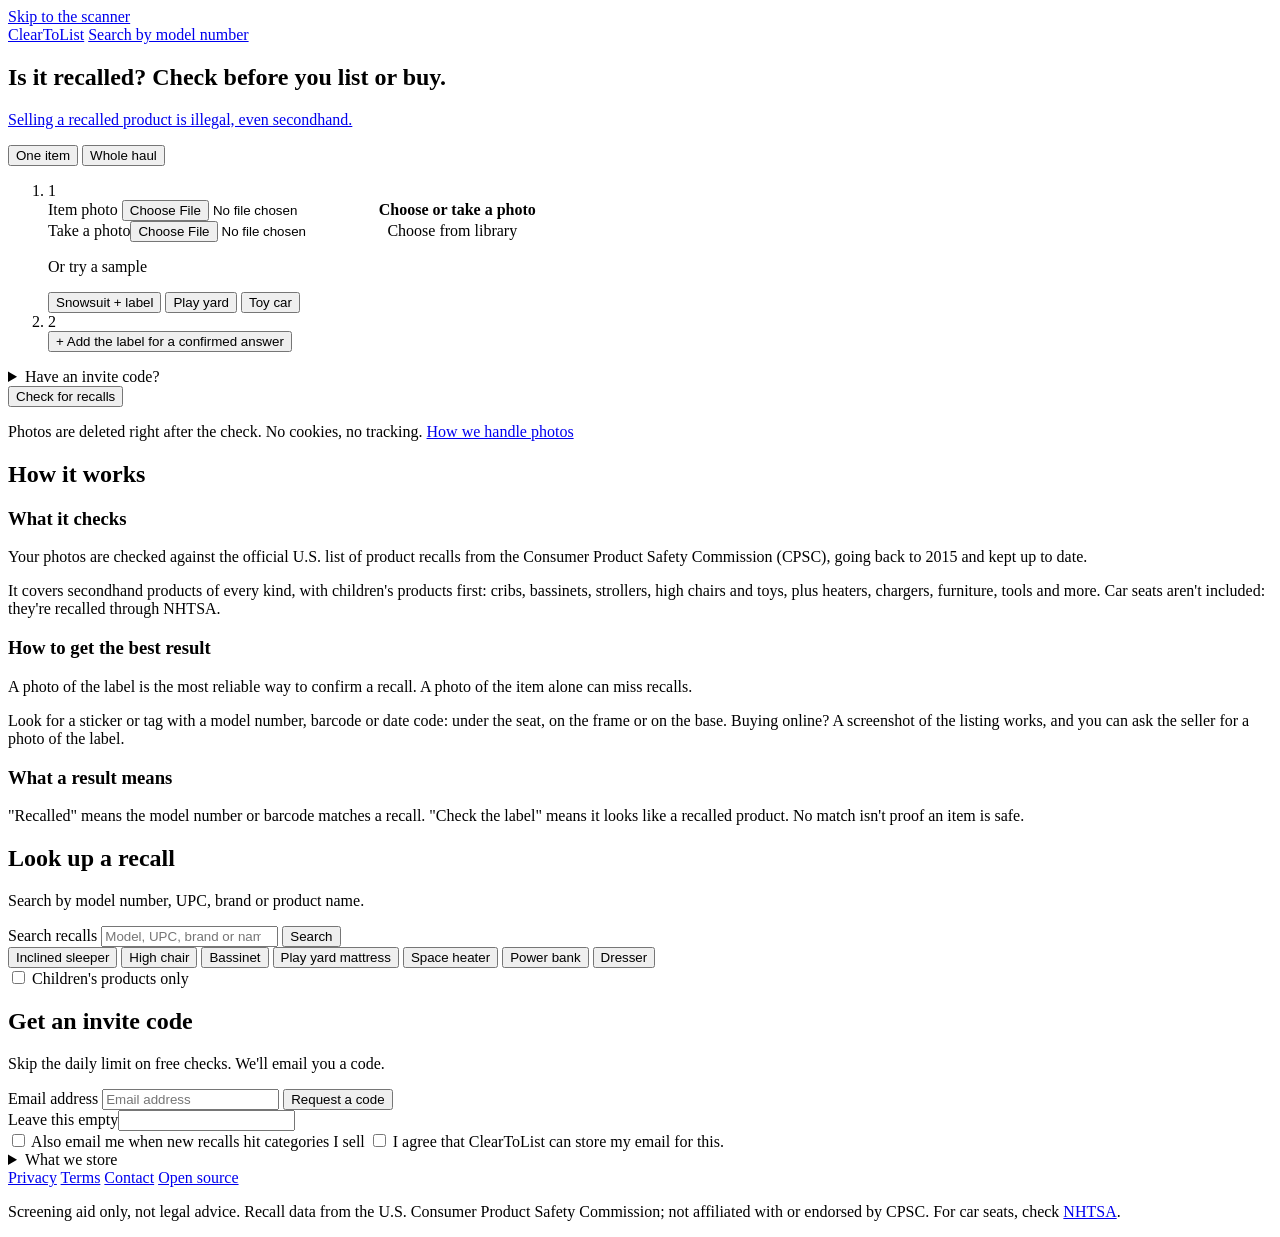
==== demo/static/index.html @ 42c34c94 "Compact footer: one row of links and one line of fine print Built by V and the sample photo credits " ====
<!doctype html>
<html lang="en">
<head>
<meta charset="utf-8">
<meta name="viewport" content="width=device-width, initial-scale=1">
<title>ClearToList: Is it recalled? Check before you list or buy.</title>
<meta name="description" content="Check secondhand items against official U.S. recalls before you list or buy. Free, with a photo.">
<meta name="theme-color" content="#E8ECF0">
<link rel="canonical" href="https://cleartolist.onrender.com/">
<meta property="og:type" content="website">
<meta property="og:site_name" content="ClearToList">
<meta property="og:title" content="ClearToList: Is it recalled? Check before you list or buy.">
<meta property="og:description" content="Check secondhand items against official U.S. recalls before you list or buy. Free, with a photo.">
<meta property="og:url" content="https://cleartolist.onrender.com/">
<meta property="og:image" content="https://cleartolist.onrender.com/static/og.png">
<meta property="og:image:width" content="1200">
<meta property="og:image:height" content="630">
<meta property="og:image:alt" content="Is it recalled? Check before you list or buy. Three price-dot stickers: Recalled, Check the label, No match found.">
<meta name="twitter:card" content="summary_large_image">
<meta name="twitter:title" content="ClearToList: Is it recalled? Check before you list or buy.">
<meta name="twitter:description" content="Check secondhand items against official U.S. recalls before you list or buy. Free, with a photo.">
<meta name="twitter:image" content="https://cleartolist.onrender.com/static/og.png">
<link rel="preload" href="/static/fonts/archivo-var.woff2" as="font" type="font/woff2" crossorigin>
<link rel="stylesheet" href="/static/app.css">
<script src="/static/app.js" defer></script>
</head>
<body>
<a class="skip" href="#scanner">Skip to the scanner</a>
<header class="site">
  <a class="brand" href="/" aria-label="ClearToList home"><span class="mark" aria-hidden="true"></span><span class="wordmark">ClearToList</span></a>
  <a class="header-link" href="#lookup">Search by model number</a>
</header>

<main>
  <section class="shared" id="shared" aria-live="polite" hidden></section>

  <section class="hero" id="scanner" aria-labelledby="h1">
    <div class="intro">
      <h1 id="h1">Is it recalled? Check before you list or&nbsp;buy.</h1>
      <p class="subline"><a href="https://www.cpsc.gov/Business--Manufacturing/Business-Education/ResaleThrift-Stores-Information-Center/Stop-Online-Sale-of-Recalled-Products">Selling a recalled product is illegal, even secondhand.</a></p>
    </div>

    <form id="scanForm" class="scanner" novalidate>
      <div class="tabs" role="tablist" aria-label="What to check">
        <button type="button" role="tab" id="tabOne" aria-selected="true" aria-controls="panelOne">One item</button>
        <button type="button" role="tab" id="tabHaul" aria-selected="false" aria-controls="panelHaul" tabindex="-1">Whole haul</button>
      </div>

      <div id="panelOne" role="tabpanel" aria-labelledby="tabOne">
        <ol class="steps">
          <li class="step">
            <span class="step-n" aria-hidden="true">1</span>
            <div class="step-body">
              <label for="photo" class="step-title">Item photo</label>
              <label class="drop drop-main" id="dropPhoto" for="photo">
                <input class="sr-only" type="file" id="photo" name="photo" accept="image/jpeg,image/png,image/webp" aria-describedby="photoErr">
                <img class="preview" id="photoPreview" alt="" hidden>
                <span class="drop-text" id="photoText"><strong>Choose or take a photo</strong></span>
              </label>
              <div class="mobile-pick">
                <label class="take" for="photoCam">Take a photo<input class="sr-only" type="file" id="photoCam" accept="image/*" capture="environment" data-for="photo"></label>
                <label class="choose" for="photo">Choose from library</label>
              </div>
              <p class="field-error" id="photoErr" role="alert" hidden></p>
              <div class="samples">
                <p class="samples-title">Or try a sample</p>
                <div class="sample-row">
                  <button type="button" class="sample" data-sample="recalled" data-photo="/static/samples/recalled-item.jpg"><img src="/static/samples/recalled-item.jpg" alt=""><span>Snowsuit + label</span></button>
                  <button type="button" class="sample" data-sample="check" data-photo="/static/samples/check-item.jpg"><img src="/static/samples/check-item.jpg" alt=""><span>Play yard</span></button>
                  <button type="button" class="sample" data-sample="nomatch" data-photo="/static/samples/nomatch-item.jpg"><img src="/static/samples/nomatch-item.jpg" alt=""><span>Toy car</span></button>
                </div>
              </div>
            </div>
          </li>
          <li class="step">
            <span class="step-n" aria-hidden="true">2</span>
            <div class="step-body">
              <button type="button" class="addlabel" id="addLabelStep" aria-expanded="false" aria-controls="labelZone">+ Add the label for a confirmed answer</button>
              <div id="labelZone" hidden>
                <label for="label" class="step-title">Label photo <span class="optional">(optional)</span></label>
                <label class="drop drop-label" id="dropLabel" for="label">
                <input class="sr-only" type="file" id="label" name="label" accept="image/jpeg,image/png,image/webp" aria-describedby="labelHint">
                <img class="preview" id="labelPreview" alt="" hidden>
                <span class="drop-text drop-example" id="labelText"><img class="example-label" src="/static/samples/example-label.jpg" alt="Example: a label with a barcode and model number"><span><strong>Add the label</strong><span id="labelHint">A close-up of the model number, barcode or date code, like this one.</span></span></span>
              </label>
                <button type="button" class="linkbtn remove-label" id="removeLabel">Remove label photo</button>
              </div>
            </div>
          </li>
        </ol>
      </div>

      <div id="panelHaul" role="tabpanel" aria-labelledby="tabHaul" hidden>
        <label class="drop drop-batch" for="batchPhotos">
          <input class="sr-only" type="file" id="batchPhotos" name="photos" accept="image/jpeg,image/png,image/webp" multiple aria-describedby="batchHint batchErr">
          <span class="drop-text"><strong>Choose up to 10 photos</strong><span id="batchHint">Up to 10 photos, one item each. One report for all.</span></span>
        </label>
        <div class="thumbs-row" id="batchThumbs" aria-live="polite"></div>
        <p class="field-error" id="batchErr" role="alert" hidden></p>
      </div>

      <details class="invite">
        <summary>Have an invite code?</summary>
        <label for="invite" class="sr-only">Invite code</label>
        <input type="text" id="invite" name="invite" autocomplete="off" autocapitalize="off" spellcheck="false" maxlength="64" placeholder="Invite code" aria-describedby="inviteHint inviteErr">
        <p class="hint" id="inviteHint">Not needed for your first checks. A code skips the daily limit on free checks.</p>
        <p class="field-error" id="inviteErr" hidden></p>
      </details>

      <div class="submit-row">
        <button type="submit" class="primary" id="scanBtn">Check for recalls</button>
      </div>
      <p class="form-error" id="formErr" role="alert" hidden></p>
      <p class="privacy">Photos are deleted right after the check. No cookies, no tracking. <a href="#policy" id="policyLink" aria-expanded="false" aria-controls="policy">How we handle photos</a></p>
      <div class="policy" id="policy" hidden>
        <ul class="plain">
          <li>We use your photos only to check them for recalls. Nothing else.</li>
          <li>Before the check, we remove hidden details from them, like where the photo was taken.</li>
          <li>We delete your photos as soon as the check is done. If it's busy, they're deleted within a few minutes anyway.</li>
          <li>We never sell or share your photos, and we don't keep a copy.</li>
          <li>No cookies and no tracking. We only count things like how many checks were done each day, without knowing who did them.</li>
        </ul>
      </div>
    </form>
  </section>

  <section class="result" id="result" aria-live="polite" hidden></section>

  <section class="how" aria-labelledby="howH">
    <h2 id="howH">How it works</h2>
    <div class="how-grid">
      <div>
        <h3>What it checks</h3>
        <p>Your photos are checked against the official U.S. list of product recalls from the Consumer Product Safety Commission (CPSC), going back to 2015 and kept up to date.</p>
        <p>It covers secondhand products of every kind, with children's products first: cribs, bassinets, strollers, high chairs and toys, plus heaters, chargers, furniture, tools and more. Car seats aren't included: they're recalled through NHTSA.</p>
      </div>
      <div>
        <h3>How to get the best result</h3>
        <p>A photo of the label is the most reliable way to confirm a recall. A photo of the item alone can miss recalls.</p>
        <p>Look for a sticker or tag with a model number, barcode or date code: under the seat, on the frame or on the base. Buying online? A screenshot of the listing works, and you can ask the seller for a photo of the label.</p>
      </div>
      <div>
        <h3>What a result means</h3>
        <p>"Recalled" means the model number or barcode matches a recall. "Check the label" means it looks like a recalled product. No match isn't proof an item is safe.</p>
      </div>
    </div>
  </section>

  <section class="lookup" id="lookup" aria-labelledby="lookupH">
    <h2 id="lookupH">Look up a recall</h2>
    <p class="section-lede">Search by model number, UPC, brand or product name.</p>
    <form id="lookupForm" class="lookup-form" role="search">
      <label for="q" class="sr-only">Search recalls</label>
      <input type="search" id="q" name="q" placeholder="Model, UPC, brand or name" minlength="2" maxlength="120" required>
      <button type="submit" class="secondary">Search</button>
    </form>
    <div class="chips" aria-label="Example searches">
      <button type="button" class="chip" data-q="inclined sleeper">Inclined sleeper</button>
      <button type="button" class="chip" data-q="high chair">High chair</button>
      <button type="button" class="chip" data-q="bassinet">Bassinet</button>
      <button type="button" class="chip" data-q="play yard mattress">Play yard mattress</button>
      <button type="button" class="chip" data-q="space heater">Space heater</button>
      <button type="button" class="chip" data-q="power bank">Power bank</button>
      <button type="button" class="chip" data-q="dresser">Dresser</button>
    </div>
    <label class="check"><input type="checkbox" id="kids"> Children's products only</label>
    <div id="lookupOut" class="lookup-out" aria-live="polite"></div>
  </section>

  <section class="invite-req" id="invite-request" aria-labelledby="inviteReqH">
    <form id="inviteForm" class="invite-form" novalidate>
      <h2 id="inviteReqH">Get an invite code</h2>
      <p class="section-lede">Skip the daily limit on free checks. We'll email you a code.</p>
      <div class="invite-row">
        <label for="email" class="sr-only">Email address</label>
        <input type="email" id="email" name="email" autocomplete="email" maxlength="254" required placeholder="Email address" aria-describedby="emailErr">
        <button type="submit" class="primary" id="inviteBtn">Request a code</button>
      </div>
      <div class="hp" aria-hidden="true"><label for="website">Leave this empty</label><input type="text" id="website" name="website" tabindex="-1" autocomplete="off"></div>
      <label class="check"><input type="checkbox" id="alerts"> Also email me when new recalls hit categories I sell</label>
      <fieldset class="cats" id="cats" hidden>
        <legend>Categories I sell</legend>
        <div class="cat-grid">
          <label class="check"><input type="checkbox" name="cat" value="crib_bassinet_sleeper"> Cribs, bassinets and sleepers</label>
          <label class="check"><input type="checkbox" name="cat" value="stroller"> Strollers</label>
          <label class="check"><input type="checkbox" name="cat" value="high_chair"> High chairs</label>
          <label class="check"><input type="checkbox" name="cat" value="play_yard"> Play yards</label>
          <label class="check"><input type="checkbox" name="cat" value="toy"> Toys</label>
          <label class="check"><input type="checkbox" name="cat" value="other_child"> Other baby and kids' gear</label>
          <label class="check"><input type="checkbox" name="cat" value="furniture"> Furniture</label>
          <label class="check"><input type="checkbox" name="cat" value="heating_cooling"> Heaters and fans</label>
          <label class="check"><input type="checkbox" name="cat" value="kitchen"> Kitchen</label>
          <label class="check"><input type="checkbox" name="cat" value="electrical_battery"> Chargers and batteries</label>
          <label class="check"><input type="checkbox" name="cat" value="tools_outdoor"> Tools and outdoor</label>
          <label class="check"><input type="checkbox" name="cat" value="sports_rec"> Sports and bikes</label>
          <label class="check"><input type="checkbox" name="cat" value="home"> Home</label>
          <label class="check"><input type="checkbox" name="cat" value="apparel"> Clothing</label>
          <label class="check"><input type="checkbox" name="cat" value="appliance_fixture"> Appliances</label>
        </div>
      </fieldset>
      <label class="check consent"><input type="checkbox" id="consent"> I agree that ClearToList can store my email for this.</label>
      <details class="what-we-store">
        <summary>What we store</summary>
        <p>Your email address, the time you signed up and the categories you picked, used only to send you an invite code and, if you asked, recall alerts. Nothing else. To have it deleted, email <a href="mailto:cleartolist@gmail.com">cleartolist@gmail.com</a> or reply to any email from us. <a href="/privacy">Privacy</a> and <a href="/terms">terms</a>.</p>
      </details>
      <p class="field-error" id="emailErr" role="alert" hidden></p>
      <p class="form-ok" id="inviteOk" role="status" hidden></p>
    </form>
  </section>
  <section id="printReport" class="print-report" aria-hidden="true"></section>
</main>

<footer class="site">
  <nav class="footer-links" aria-label="Footer">
    <a href="/privacy">Privacy</a>
    <a href="/terms">Terms</a>
    <a href="mailto:cleartolist@gmail.com">Contact</a>
    <a href="https://github.com/vinmay/cleartolist">Open source</a>
  </nav>
  <p class="fine">Screening aid only, not legal advice. Recall data from the U.S. Consumer Product Safety Commission; not affiliated with or endorsed by CPSC. For car seats, check <a href="https://www.nhtsa.gov/recalls">NHTSA</a>.</p>
</footer>
</body>
</html>
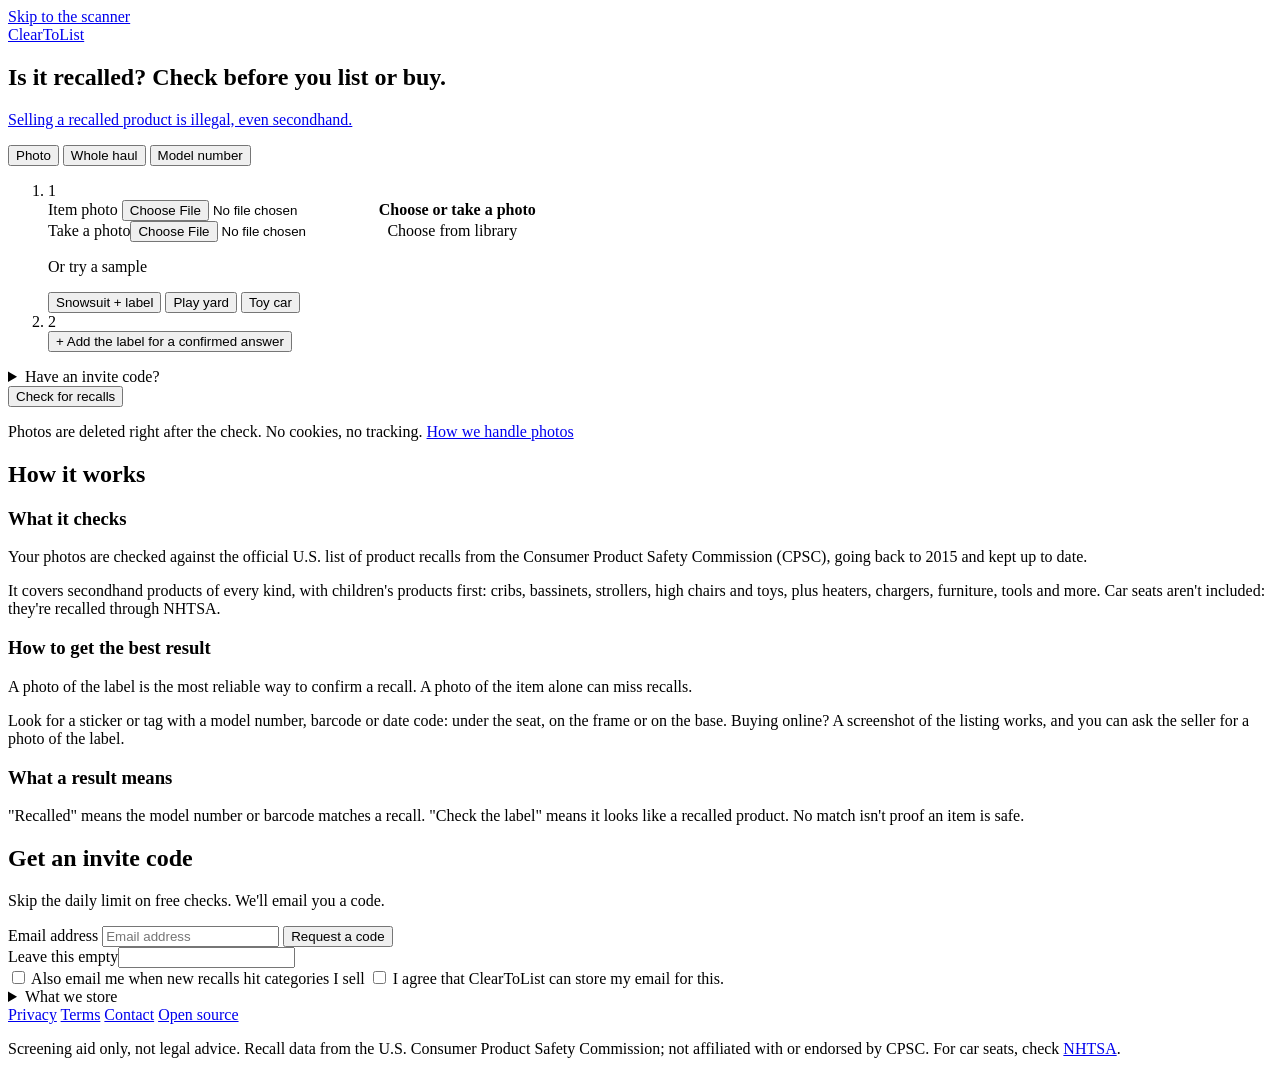
==== commit 766ba42b: "Model number becomes a third way to check, inside the scanner Tabs are Photo, Whole haul and Model n" ====
--- a/demo/static/index.html
+++ b/demo/static/index.html
@@ -28,7 +28,6 @@
 <a class="skip" href="#scanner">Skip to the scanner</a>
 <header class="site">
   <a class="brand" href="/" aria-label="ClearToList home"><span class="mark" aria-hidden="true"></span><span class="wordmark">ClearToList</span></a>
-  <a class="header-link" href="#lookup">Search by model number</a>
 </header>
 
 <main>
@@ -42,8 +41,9 @@
 
     <form id="scanForm" class="scanner" novalidate>
       <div class="tabs" role="tablist" aria-label="What to check">
-        <button type="button" role="tab" id="tabOne" aria-selected="true" aria-controls="panelOne">One item</button>
+        <button type="button" role="tab" id="tabOne" aria-selected="true" aria-controls="panelOne">Photo</button>
         <button type="button" role="tab" id="tabHaul" aria-selected="false" aria-controls="panelHaul" tabindex="-1">Whole haul</button>
+        <button type="button" role="tab" id="tabModel" aria-selected="false" aria-controls="panelModel" tabindex="-1">Model number</button>
       </div>
 
       <div id="panelOne" role="tabpanel" aria-labelledby="tabOne">
@@ -99,7 +99,21 @@
         <p class="field-error" id="batchErr" role="alert" hidden></p>
       </div>
 
-      <details class="invite">
+      <div id="panelModel" role="tabpanel" aria-labelledby="tabModel" hidden>
+        <label for="q" class="step-title">Model number, UPC or brand</label>
+        <input type="search" id="q" name="q" placeholder="For example: 2111187" minlength="2" maxlength="120" autocomplete="off" aria-describedby="qErr">
+        <p class="field-error" id="qErr" role="alert" hidden></p>
+        <p class="hint">Find it on the label, under the seat, on the frame or on the base. Product names work too:</p>
+        <div class="chips" aria-label="Example searches">
+          <button type="button" class="chip" data-q="inclined sleeper">Inclined sleeper</button>
+          <button type="button" class="chip" data-q="high chair">High chair</button>
+          <button type="button" class="chip" data-q="bassinet">Bassinet</button>
+          <button type="button" class="chip" data-q="space heater">Space heater</button>
+          <button type="button" class="chip" data-q="power bank">Power bank</button>
+        </div>
+      </div>
+
+      <details class="invite" id="inviteBox">
         <summary>Have an invite code?</summary>
         <label for="invite" class="sr-only">Invite code</label>
         <input type="text" id="invite" name="invite" autocomplete="off" autocapitalize="off" spellcheck="false" maxlength="64" placeholder="Invite code" aria-describedby="inviteHint inviteErr">
@@ -111,7 +125,7 @@
         <button type="submit" class="primary" id="scanBtn">Check for recalls</button>
       </div>
       <p class="form-error" id="formErr" role="alert" hidden></p>
-      <p class="privacy">Photos are deleted right after the check. No cookies, no tracking. <a href="#policy" id="policyLink" aria-expanded="false" aria-controls="policy">How we handle photos</a></p>
+      <p class="privacy" id="privacyLine">Photos are deleted right after the check. No cookies, no tracking. <a href="#policy" id="policyLink" aria-expanded="false" aria-controls="policy">How we handle photos</a></p>
       <div class="policy" id="policy" hidden>
         <ul class="plain">
           <li>We use your photos only to check them for recalls. Nothing else.</li>
@@ -146,26 +160,6 @@
     </div>
   </section>
 
-  <section class="lookup" id="lookup" aria-labelledby="lookupH">
-    <h2 id="lookupH">Look up a recall</h2>
-    <p class="section-lede">Search by model number, UPC, brand or product name.</p>
-    <form id="lookupForm" class="lookup-form" role="search">
-      <label for="q" class="sr-only">Search recalls</label>
-      <input type="search" id="q" name="q" placeholder="Model, UPC, brand or name" minlength="2" maxlength="120" required>
-      <button type="submit" class="secondary">Search</button>
-    </form>
-    <div class="chips" aria-label="Example searches">
-      <button type="button" class="chip" data-q="inclined sleeper">Inclined sleeper</button>
-      <button type="button" class="chip" data-q="high chair">High chair</button>
-      <button type="button" class="chip" data-q="bassinet">Bassinet</button>
-      <button type="button" class="chip" data-q="play yard mattress">Play yard mattress</button>
-      <button type="button" class="chip" data-q="space heater">Space heater</button>
-      <button type="button" class="chip" data-q="power bank">Power bank</button>
-      <button type="button" class="chip" data-q="dresser">Dresser</button>
-    </div>
-    <label class="check"><input type="checkbox" id="kids"> Children's products only</label>
-    <div id="lookupOut" class="lookup-out" aria-live="polite"></div>
-  </section>
 
   <section class="invite-req" id="invite-request" aria-labelledby="inviteReqH">
     <form id="inviteForm" class="invite-form" novalidate>
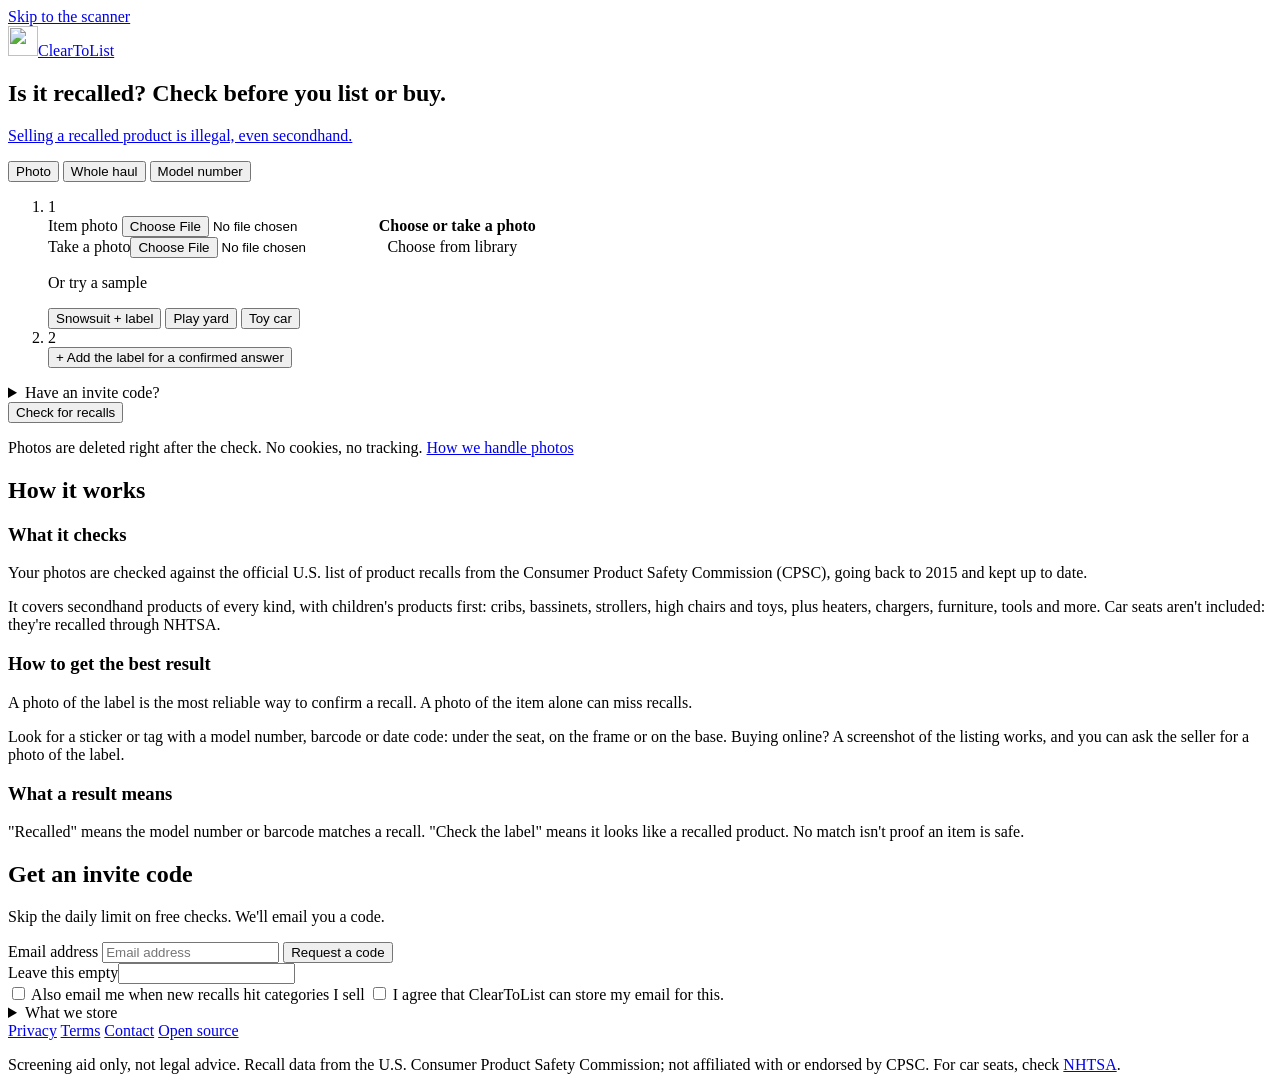
==== commit 906e312c: "Peeling-sticker logo mark in place of the navy dot The header, scroll bar, Privacy, Terms and 404 pa" ====
--- a/demo/static/index.html
+++ b/demo/static/index.html
@@ -21,13 +21,24 @@
 <meta name="twitter:description" content="Check secondhand items against official U.S. recalls before you list or buy. Free, with a photo.">
 <meta name="twitter:image" content="https://cleartolist.onrender.com/static/og.png">
 <link rel="preload" href="/static/fonts/archivo-var.woff2" as="font" type="font/woff2" crossorigin>
+<link rel="icon" href="/favicon.ico" sizes="16x16 32x32">
+<link rel="icon" href="/favicon.svg" type="image/svg+xml">
+<link rel="icon" href="/icon-192.png" type="image/png" sizes="192x192">
+<link rel="icon" href="/icon-512.png" type="image/png" sizes="512x512">
+<link rel="apple-touch-icon" href="/apple-touch-icon.png">
 <link rel="stylesheet" href="/static/app.css">
 <script src="/static/app.js" defer></script>
 </head>
 <body>
 <a class="skip" href="#scanner">Skip to the scanner</a>
+<div class="minibar" id="miniBar" hidden>
+  <div class="minibar-in">
+    <a class="brand" href="/" aria-label="ClearToList home"><img class="mark" src="/static/brand/mark.svg" alt="" width="30" height="30"><span class="wordmark">ClearToList</span></a>
+    <button type="button" class="primary minibar-btn" id="miniCheck">Check an item</button>
+  </div>
+</div>
 <header class="site">
-  <a class="brand" href="/" aria-label="ClearToList home"><span class="mark" aria-hidden="true"></span><span class="wordmark">ClearToList</span></a>
+  <a class="brand" href="/" aria-label="ClearToList home"><img class="mark" src="/static/brand/mark.svg" alt="" width="30" height="30"><span class="wordmark">ClearToList</span></a>
 </header>
 
 <main>
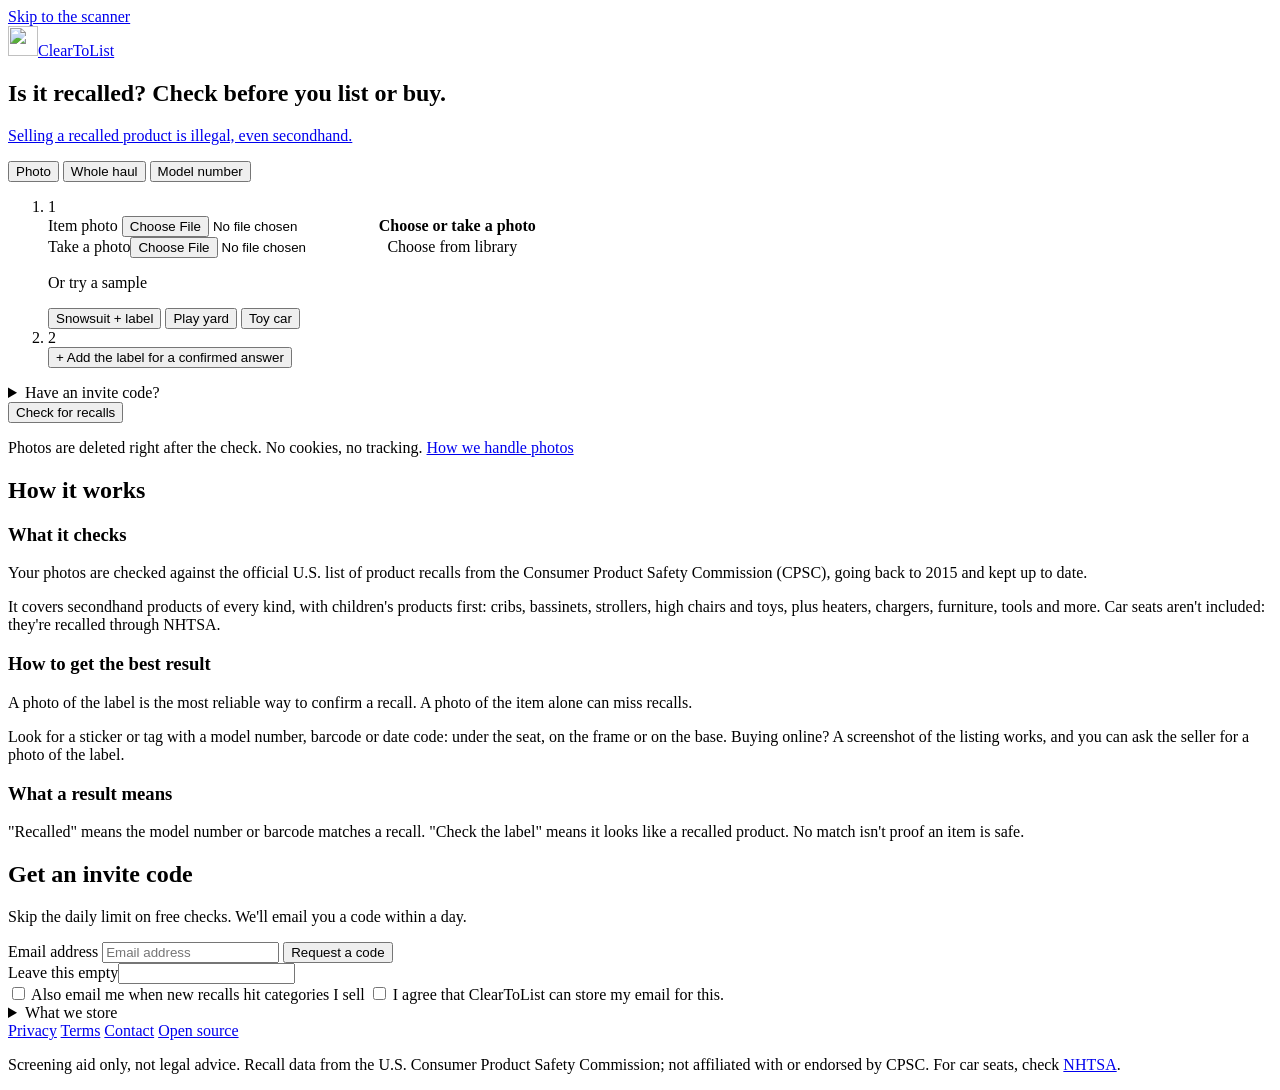
==== commit 20046d42: "Invite requests: say we'll email a code within a day; add a private /admin/invites list" ====
--- a/demo/static/index.html
+++ b/demo/static/index.html
@@ -64,7 +64,7 @@
             <div class="step-body">
               <label for="photo" class="step-title">Item photo</label>
               <label class="drop drop-main" id="dropPhoto" for="photo">
-                <input class="sr-only" type="file" id="photo" name="photo" accept="image/jpeg,image/png,image/webp" aria-describedby="photoErr">
+                <input class="sr-only" type="file" id="photo" name="photo" accept="image/jpeg,image/png,image/webp,image/heic,image/heif" aria-describedby="photoErr">
                 <img class="preview" id="photoPreview" alt="" hidden>
                 <span class="drop-text" id="photoText"><strong>Choose or take a photo</strong></span>
               </label>
@@ -90,7 +90,7 @@
               <div id="labelZone" hidden>
                 <label for="label" class="step-title">Label photo <span class="optional">(optional)</span></label>
                 <label class="drop drop-label" id="dropLabel" for="label">
-                <input class="sr-only" type="file" id="label" name="label" accept="image/jpeg,image/png,image/webp" aria-describedby="labelHint">
+                <input class="sr-only" type="file" id="label" name="label" accept="image/jpeg,image/png,image/webp,image/heic,image/heif" aria-describedby="labelHint">
                 <img class="preview" id="labelPreview" alt="" hidden>
                 <span class="drop-text drop-example" id="labelText"><img class="example-label" src="/static/samples/example-label.jpg" alt="Example: a label with a barcode and model number"><span><strong>Add the label</strong><span id="labelHint">A close-up of the model number, barcode or date code, like this one.</span></span></span>
               </label>
@@ -103,7 +103,7 @@
 
       <div id="panelHaul" role="tabpanel" aria-labelledby="tabHaul" hidden>
         <label class="drop drop-batch" for="batchPhotos">
-          <input class="sr-only" type="file" id="batchPhotos" name="photos" accept="image/jpeg,image/png,image/webp" multiple aria-describedby="batchHint batchErr">
+          <input class="sr-only" type="file" id="batchPhotos" name="photos" accept="image/jpeg,image/png,image/webp,image/heic,image/heif" multiple aria-describedby="batchHint batchErr">
           <span class="drop-text"><strong>Choose up to 10 photos</strong><span id="batchHint">Up to 10 photos, one item each. One report for all.</span></span>
         </label>
         <div class="thumbs-row" id="batchThumbs" aria-live="polite"></div>
@@ -175,7 +175,7 @@
   <section class="invite-req" id="invite-request" aria-labelledby="inviteReqH">
     <form id="inviteForm" class="invite-form" novalidate>
       <h2 id="inviteReqH">Get an invite code</h2>
-      <p class="section-lede">Skip the daily limit on free checks. We'll email you a code.</p>
+      <p class="section-lede">Skip the daily limit on free checks. We'll email you a code within a day.</p>
       <div class="invite-row">
         <label for="email" class="sr-only">Email address</label>
         <input type="email" id="email" name="email" autocomplete="email" maxlength="254" required placeholder="Email address" aria-describedby="emailErr">
